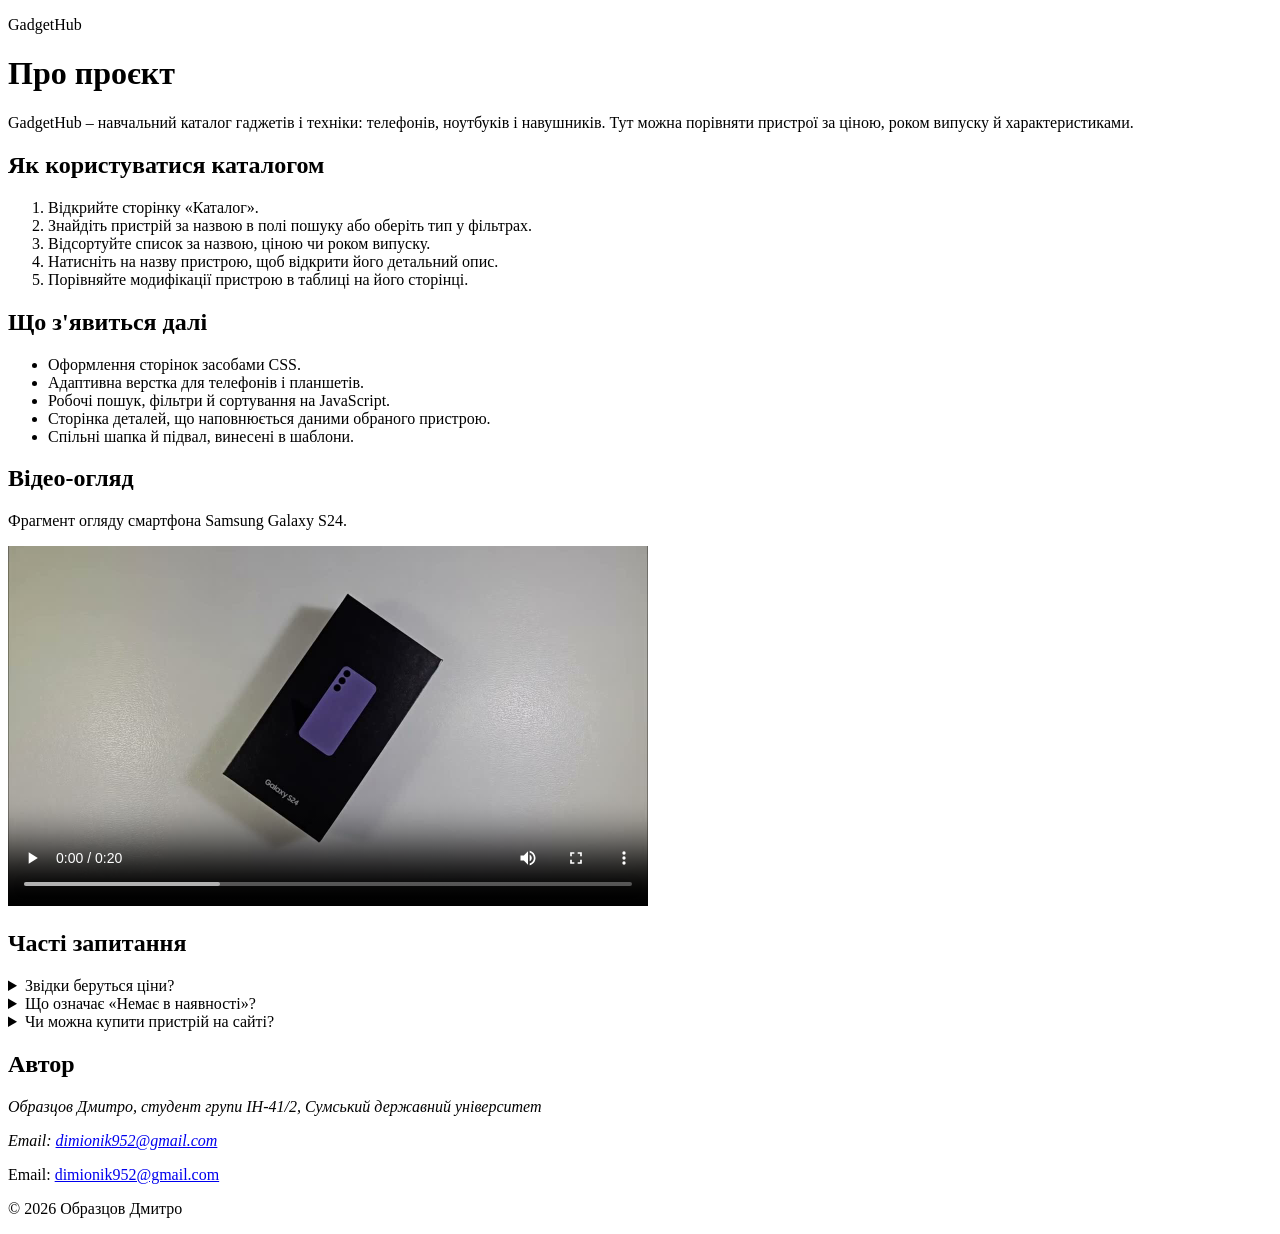
==== about.html @ 10565295 "add about page" ====
<!DOCTYPE html>
<html lang="uk">

<head>
    <meta charset="UTF-8">
    <meta name="viewport" content="width=device-width, initial-scale=1">
    <meta name="description"
        content="Про навчальний каталог GadgetHub: як ним користуватися, відео-огляд, плани розвитку та часті запитання">
    <title>Про проєкт – GadgetHub</title>
</head>

<body>
    <header id="site-header">
        <p class="site-name">GadgetHub</p>
    </header>

    <main id="main">
        <h1>Про проєкт</h1>
        <p>GadgetHub – навчальний каталог гаджетів і техніки: телефонів, ноутбуків і навушників. Тут можна
            порівняти пристрої за ціною, роком випуску й характеристиками.</p>

        <section id="usage" aria-labelledby="usage-title">
            <h2 id="usage-title">Як користуватися каталогом</h2>
            <ol>
                <li>Відкрийте сторінку «Каталог».</li>
                <li>Знайдіть пристрій за назвою в полі пошуку або оберіть тип у фільтрах.</li>
                <li>Відсортуйте список за назвою, ціною чи роком випуску.</li>
                <li>Натисніть на назву пристрою, щоб відкрити його детальний опис.</li>
                <li>Порівняйте модифікації пристрою в таблиці на його сторінці.</li>
            </ol>
        </section>

        <section id="roadmap" aria-labelledby="roadmap-title">
            <h2 id="roadmap-title">Що з'явиться далі</h2>
            <ul>
                <li>Оформлення сторінок засобами CSS.</li>
                <li>Адаптивна верстка для телефонів і планшетів.</li>
                <li>Робочі пошук, фільтри й сортування на JavaScript.</li>
                <li>Сторінка деталей, що наповнюється даними обраного пристрою.</li>
                <li>Спільні шапка й підвал, винесені в шаблони.</li>
            </ul>
        </section>

        <section id="video" aria-labelledby="video-title">
            <h2 id="video-title">Відео-огляд</h2>
            <p>Фрагмент огляду смартфона Samsung Galaxy S24.</p>
            <video controls width="640" height="360" preload="metadata" poster="media/preview.jpg">
                <source src="media/overview.webm" type="video/webm">
                <source src="media/overview.mp4" type="video/mp4">
                <track kind="captions" src="media/overview.uk.vtt" srclang="uk" label="Українська" default>
                <p>Ваш браузер не відтворює відео.
                    <a href="media/overview.mp4">Завантажте відеофайл</a>.
                </p>
            </video>
        </section>

        <section id="faq" aria-labelledby="faq-title">
            <h2 id="faq-title">Часті запитання</h2>
            <details name="faq">
                <summary>Звідки беруться ціни?</summary>
                <p>Ціни орієнтовні й зібрані з відкритих джерел. У магазинах вони можуть відрізнятися залежно від
                    модифікації та акцій.</p>
            </details>
            <details name="faq">
                <summary>Що означає «Немає в наявності»?</summary>
                <p>Пристрій тимчасово відсутній у продажу. У картці залишається остання відома ціна, щоб його
                    можна було порівняти з іншими.</p>
            </details>
            <details name="faq">
                <summary>Чи можна купити пристрій на сайті?</summary>
                <p>Ні, GadgetHub – каталог для вибору й порівняння техніки. Купити обраний пристрій можна в
                    будь-якому магазині електроніки.</p>
            </details>
        </section>

        <section id="author" aria-labelledby="author-title">
            <h2 id="author-title">Автор</h2>
            <address>
                <p>Образцов Дмитро, студент групи ІН-41/2, Сумський державний університет</p>
                <p>Email: <a href="mailto:dimionik952@gmail.com">dimionik952@gmail.com</a></p>
            </address>
        </section>
    </main>

    <footer id="contacts">
        <p>Email: <a href="mailto:dimionik952@gmail.com">dimionik952@gmail.com</a></p>
        <p>&copy; 2026 Образцов Дмитро</p>
    </footer>
</body>

</html>
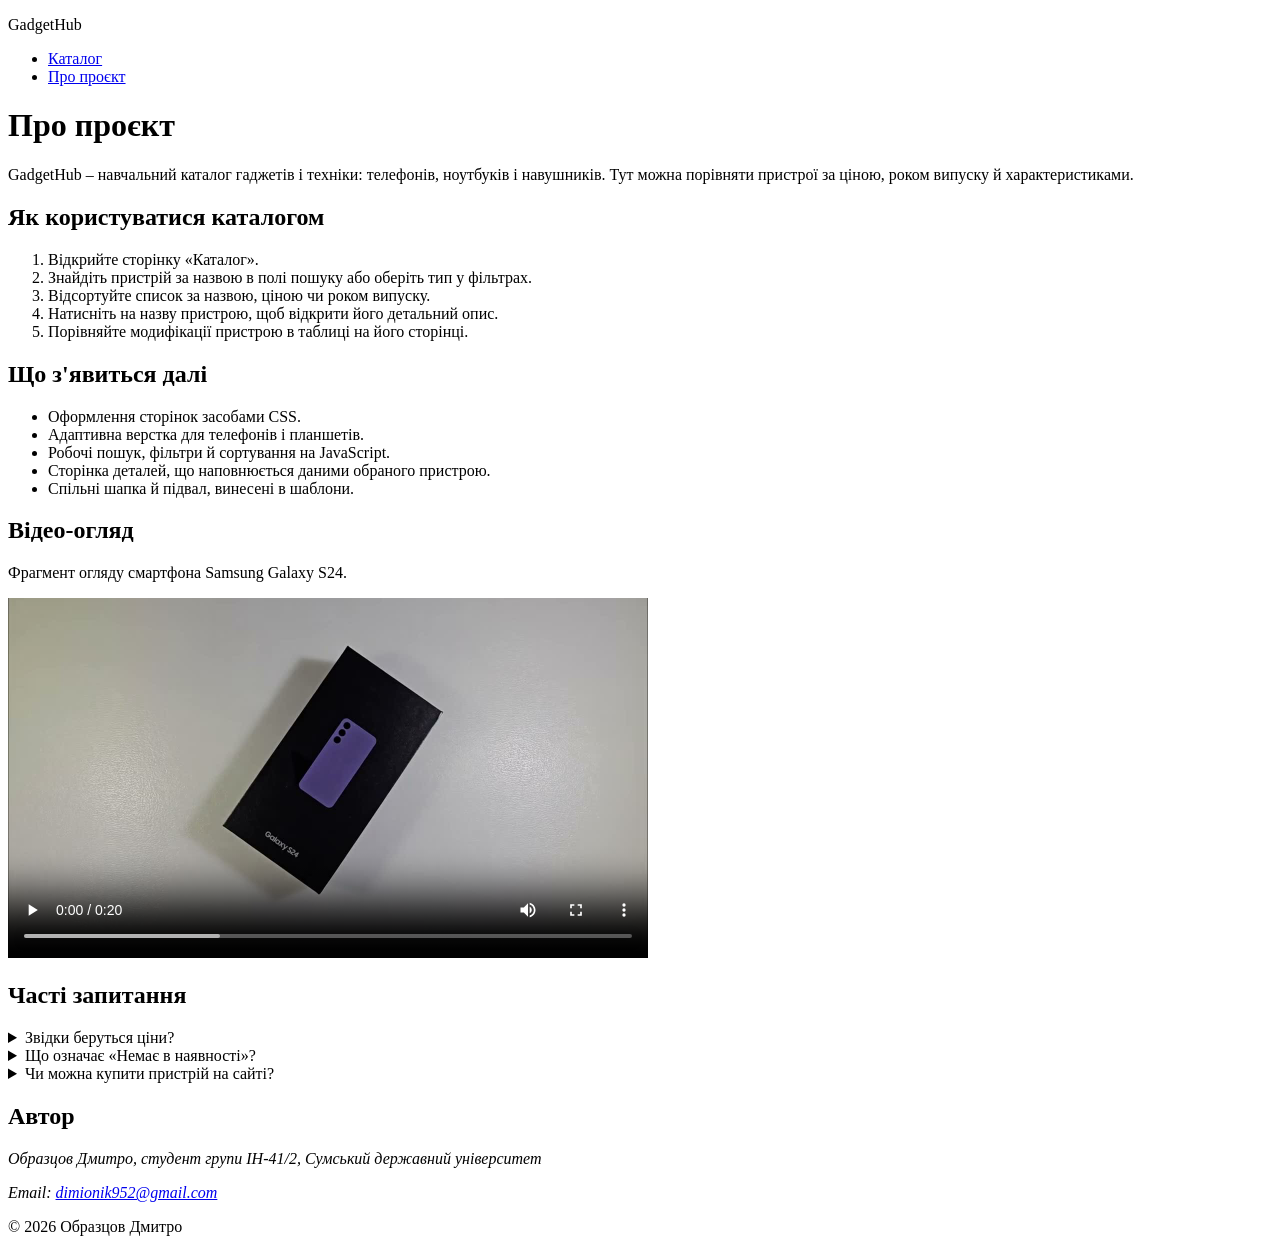
==== commit baae2e6b: "add navigation between pages" ====
--- a/about.html
+++ b/about.html
@@ -7,11 +7,18 @@
     <meta name="description"
         content="Про навчальний каталог GadgetHub: як ним користуватися, відео-огляд, плани розвитку та часті запитання">
     <title>Про проєкт – GadgetHub</title>
+    <link rel="icon" href="favicon.ico">
 </head>
 
 <body>
     <header id="site-header">
         <p class="site-name">GadgetHub</p>
+        <nav aria-label="Основна навігація">
+            <ul>
+                <li><a href="index.html">Каталог</a></li>
+                <li><a href="about.html" aria-current="page">Про проєкт</a></li>
+            </ul>
+        </nav>
     </header>
 
     <main id="main">
@@ -82,8 +89,7 @@
         </section>
     </main>
 
-    <footer id="contacts">
-        <p>Email: <a href="mailto:dimionik952@gmail.com">dimionik952@gmail.com</a></p>
+    <footer>
         <p>&copy; 2026 Образцов Дмитро</p>
     </footer>
 </body>
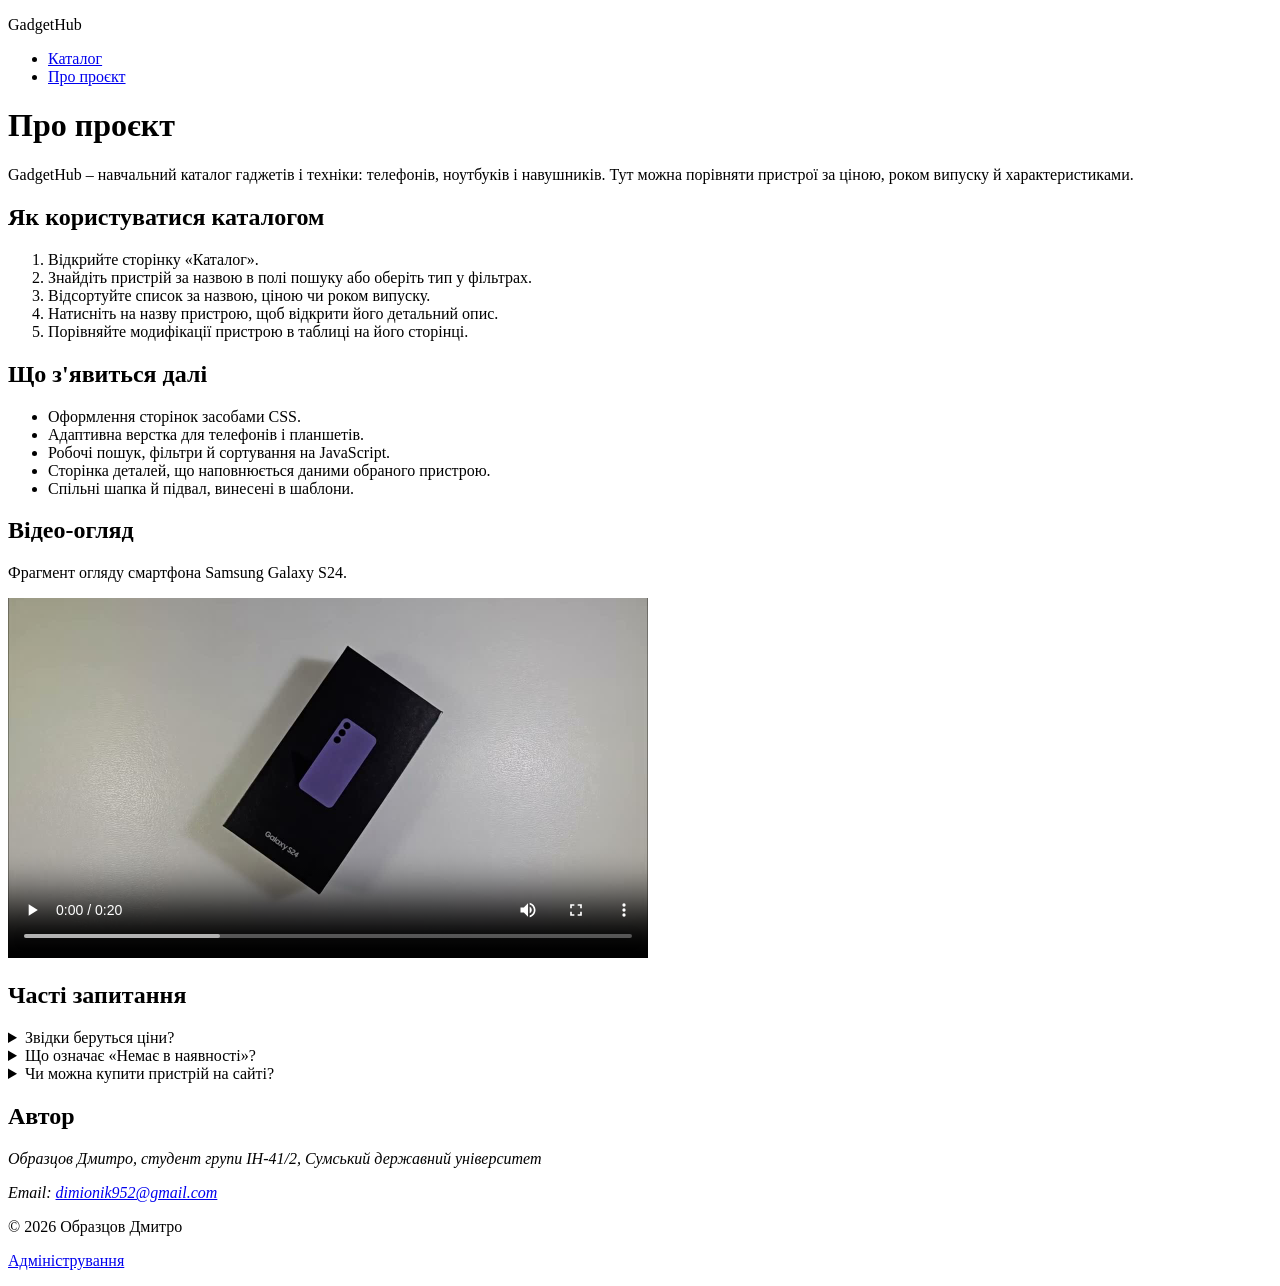
==== commit 336d0065: "add admin page" ====
--- a/about.html
+++ b/about.html
@@ -91,6 +91,7 @@
 
     <footer>
         <p>&copy; 2026 Образцов Дмитро</p>
+        <p><a href="admin.html">Адміністрування</a></p>
     </footer>
 </body>
 
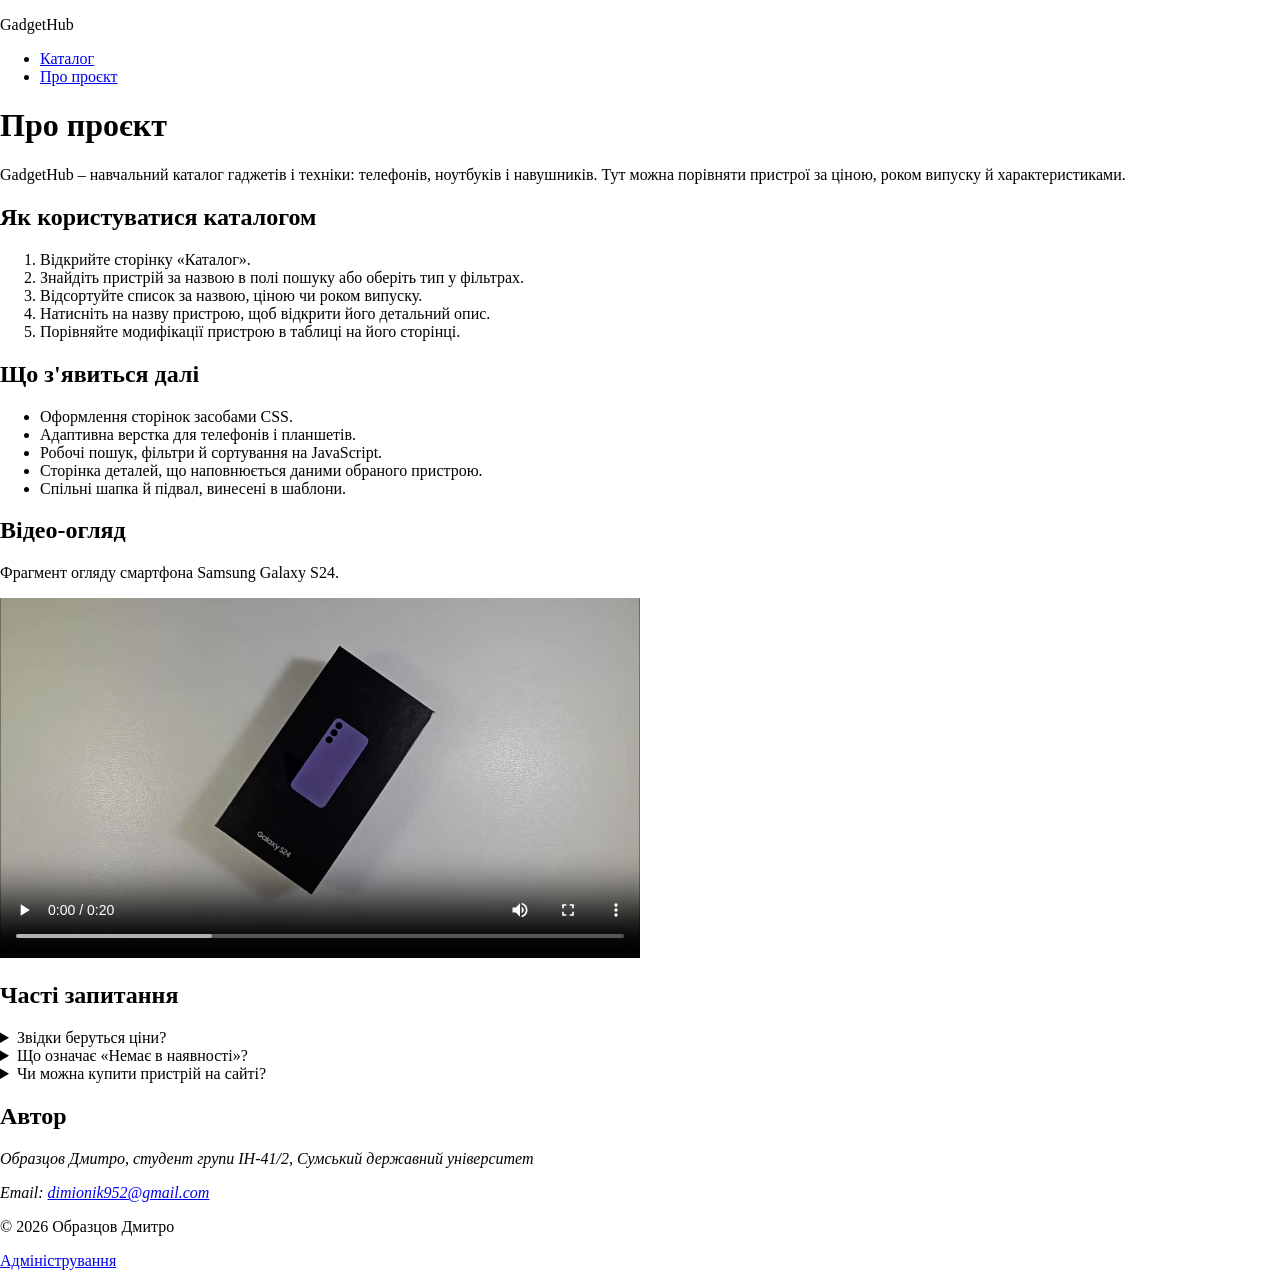
==== commit c2859917: "add stylesheet with layers, tokens and reset" ====
--- a/about.html
+++ b/about.html
@@ -8,6 +8,7 @@
         content="Про навчальний каталог GadgetHub: як ним користуватися, відео-огляд, плани розвитку та часті запитання">
     <title>Про проєкт – GadgetHub</title>
     <link rel="icon" href="favicon.ico">
+    <link rel="stylesheet" href="css/main.css">
 </head>
 
 <body>
--- a/css/main.css
+++ b/css/main.css
@@ -0,0 +1,72 @@
+@layer reset, base, components, utilities;
+
+/* ===== Reset ===== */
+
+@layer reset {
+  *,
+  *::before,
+  *::after {
+    box-sizing: border-box;
+  }
+
+  body {
+    margin: 0;
+  }
+
+  img,
+  video {
+    max-inline-size: 100%;
+    block-size: auto;
+  }
+
+  input,
+  button,
+  select,
+  textarea {
+    font: inherit;
+  }
+}
+
+/* ===== Дизайн-токени ===== */
+
+@layer base {
+  :root {
+    --color-bg: #f4f5f7;
+    --color-surface: #ffffff;
+    --color-surface-alt: #eceef2;
+    --color-text: #1c2129;
+    --color-text-muted: #566070;
+    --color-accent: #1f5bd1;
+    --color-on-accent: #ffffff;
+    --color-border: #7a8391;
+    --color-border-subtle: #dde1e6;
+    --color-focus: #c2410c;
+    --color-error: #c62828;
+    --color-success: #23743b;
+
+    --font-body: system-ui, "Segoe UI", Roboto, "Helvetica Neue", Arial, sans-serif;
+    --font-mono: ui-monospace, "Cascadia Mono", Consolas, "Liberation Mono", monospace;
+
+    --font-size-s: 0.875rem;
+    --font-size-m: 1rem;
+    --font-size-l: 1.25rem;
+    --font-size-xl: 1.75rem;
+    --line-height: 1.5;
+    --measure: 65ch;
+
+    --space-xs: 0.25rem;
+    --space-s: 0.5rem;
+    --space-m: 1rem;
+    --space-l: 1.5rem;
+    --space-xl: 2.5rem;
+
+    --border-width: 1px;
+    --border-width-strong: 2px;
+
+    --radius-s: 6px;
+    --radius-m: 12px;
+    --radius-pill: 999px;
+
+    --shadow-card: 0 1px 3px rgb(16 24 40 / 0.08), 0 4px 12px rgb(16 24 40 / 0.06);
+  }
+}
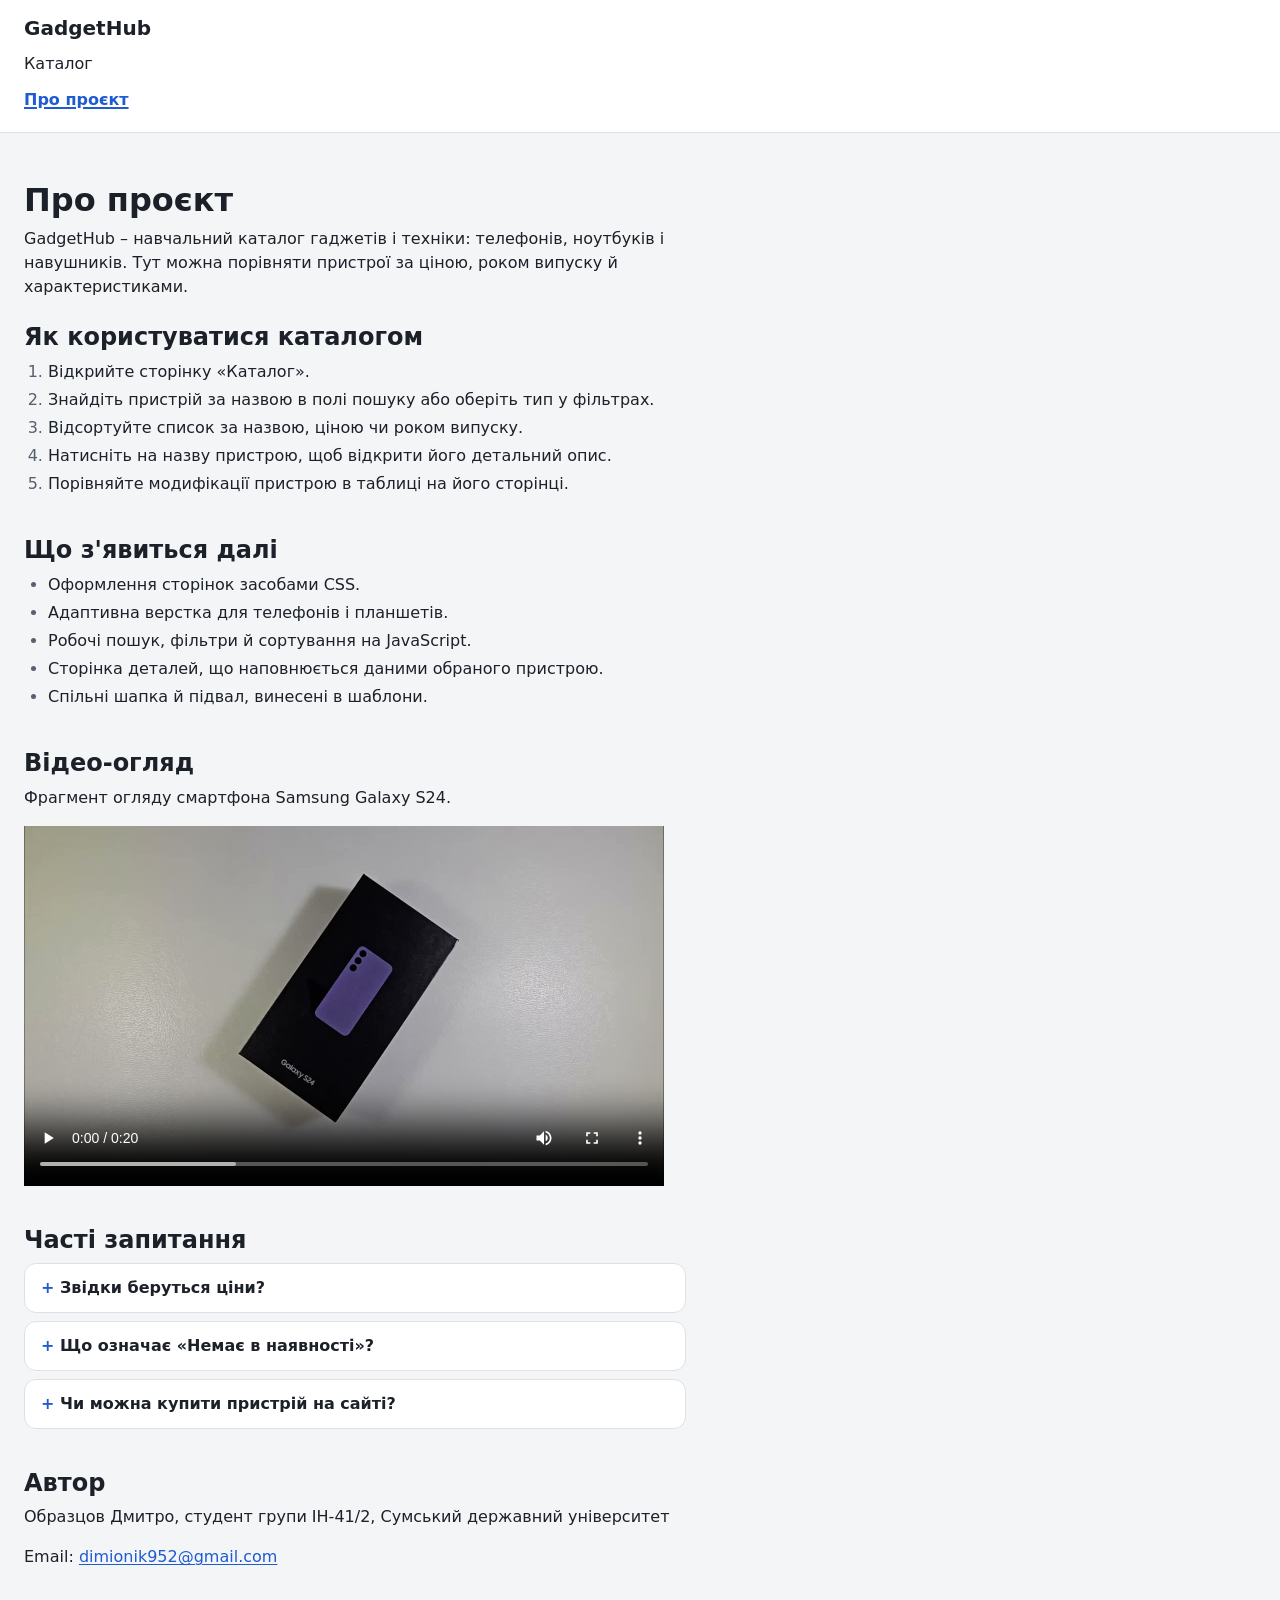
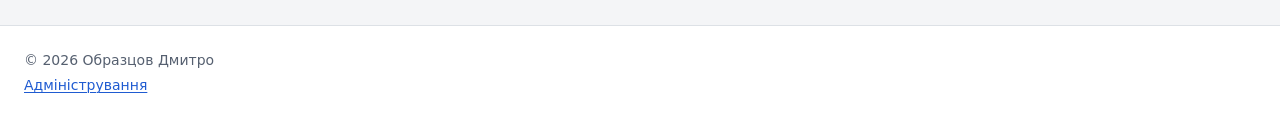
==== commit fb891945: "add components: header, nav, footer, breadcrumbs, device card, faq" ====
--- a/about.html
+++ b/about.html
@@ -12,17 +12,17 @@
 </head>
 
 <body>
-    <header id="site-header">
-        <p class="site-name">GadgetHub</p>
-        <nav aria-label="Основна навігація">
-            <ul>
-                <li><a href="index.html">Каталог</a></li>
-                <li><a href="about.html" aria-current="page">Про проєкт</a></li>
+    <header id="site-header" class="site-header">
+        <p class="site-header__name">GadgetHub</p>
+        <nav class="site-nav" aria-label="Основна навігація">
+            <ul class="site-nav__list">
+                <li><a class="site-nav__link" href="index.html">Каталог</a></li>
+                <li><a class="site-nav__link" href="about.html" aria-current="page">Про проєкт</a></li>
             </ul>
         </nav>
     </header>
 
-    <main id="main">
+    <main id="main" class="site-main">
         <h1>Про проєкт</h1>
         <p>GadgetHub – навчальний каталог гаджетів і техніки: телефонів, ноутбуків і навушників. Тут можна
             порівняти пристрої за ціною, роком випуску й характеристиками.</p>
@@ -64,19 +64,19 @@
 
         <section id="faq" aria-labelledby="faq-title">
             <h2 id="faq-title">Часті запитання</h2>
-            <details name="faq">
-                <summary>Звідки беруться ціни?</summary>
-                <p>Ціни орієнтовні й зібрані з відкритих джерел. У магазинах вони можуть відрізнятися залежно від
+            <details class="faq__item" name="faq">
+                <summary class="faq__question">Звідки беруться ціни?</summary>
+                <p class="faq__answer">Ціни орієнтовні й зібрані з відкритих джерел. У магазинах вони можуть відрізнятися залежно від
                     модифікації та акцій.</p>
             </details>
-            <details name="faq">
-                <summary>Що означає «Немає в наявності»?</summary>
-                <p>Пристрій тимчасово відсутній у продажу. У картці залишається остання відома ціна, щоб його
+            <details class="faq__item" name="faq">
+                <summary class="faq__question">Що означає «Немає в наявності»?</summary>
+                <p class="faq__answer">Пристрій тимчасово відсутній у продажу. У картці залишається остання відома ціна, щоб його
                     можна було порівняти з іншими.</p>
             </details>
-            <details name="faq">
-                <summary>Чи можна купити пристрій на сайті?</summary>
-                <p>Ні, GadgetHub – каталог для вибору й порівняння техніки. Купити обраний пристрій можна в
+            <details class="faq__item" name="faq">
+                <summary class="faq__question">Чи можна купити пристрій на сайті?</summary>
+                <p class="faq__answer">Ні, GadgetHub – каталог для вибору й порівняння техніки. Купити обраний пристрій можна в
                     будь-якому магазині електроніки.</p>
             </details>
         </section>
@@ -90,9 +90,9 @@
         </section>
     </main>
 
-    <footer>
-        <p>&copy; 2026 Образцов Дмитро</p>
-        <p><a href="admin.html">Адміністрування</a></p>
+    <footer class="site-footer">
+        <p class="site-footer__text">&copy; 2026 Образцов Дмитро</p>
+        <p class="site-footer__text"><a class="site-footer__link" href="admin.html">Адміністрування</a></p>
     </footer>
 </body>
 
--- a/css/main.css
+++ b/css/main.css
@@ -15,6 +15,7 @@
 
   img,
   video {
+    display: block;
     max-inline-size: 100%;
     block-size: auto;
   }
@@ -45,13 +46,14 @@
     --color-success: #23743b;
 
     --font-body: system-ui, "Segoe UI", Roboto, "Helvetica Neue", Arial, sans-serif;
-    --font-mono: ui-monospace, "Cascadia Mono", Consolas, "Liberation Mono", monospace;
 
     --font-size-s: 0.875rem;
     --font-size-m: 1rem;
     --font-size-l: 1.25rem;
-    --font-size-xl: 1.75rem;
+    --font-size-xl: 1.5rem;
+    --font-size-2xl: 2rem;
     --line-height: 1.5;
+    --line-height-tight: 1.2;
     --measure: 65ch;
 
     --space-xs: 0.25rem;
@@ -70,3 +72,449 @@
     --shadow-card: 0 1px 3px rgb(16 24 40 / 0.08), 0 4px 12px rgb(16 24 40 / 0.06);
   }
 }
+
+/* ===== Базові стилі документа ===== */
+
+@layer base {
+  body {
+    background-color: var(--color-bg);
+    color: var(--color-text);
+    font-family: var(--font-body);
+    font-size: var(--font-size-m);
+    line-height: var(--line-height);
+  }
+
+  ::selection {
+    background-color: var(--color-accent);
+    color: var(--color-on-accent);
+  }
+
+  :focus-visible {
+    outline: 3px solid var(--color-focus);
+    outline-offset: 2px;
+  }
+
+  /* --- Заголовки й текст --- */
+
+  h1,
+  h2,
+  h3 {
+    margin-block: var(--space-l) var(--space-s);
+    line-height: var(--line-height-tight);
+  }
+
+  h1 {
+    font-size: var(--font-size-2xl);
+  }
+
+  h2 {
+    font-size: var(--font-size-xl);
+  }
+
+  h3 {
+    font-size: var(--font-size-l);
+  }
+
+  p {
+    margin-block: 0 var(--space-m);
+  }
+
+  p,
+  li {
+    max-inline-size: var(--measure);
+  }
+
+  section + section {
+    margin-block-start: var(--space-xl);
+  }
+
+  abbr[title] {
+    text-decoration: underline dotted;
+    cursor: help;
+  }
+
+  address {
+    font-style: normal;
+  }
+
+  /* --- Посилання --- */
+
+  a {
+    color: var(--color-accent);
+    text-decoration-thickness: 1px;
+    text-underline-offset: 0.15em;
+  }
+
+  a:hover {
+    text-decoration-thickness: 2px;
+  }
+
+  /* --- Списки --- */
+
+  ul,
+  ol {
+    margin-block: 0 var(--space-m);
+    padding-inline-start: var(--space-l);
+  }
+
+  li + li {
+    margin-block-start: var(--space-xs);
+  }
+
+  li::marker {
+    color: var(--color-text-muted);
+  }
+
+  dl {
+    max-inline-size: var(--measure);
+    margin-block: 0 var(--space-m);
+  }
+
+  dt {
+    font-weight: 600;
+  }
+
+  dt:not(:first-child) {
+    margin-block-start: var(--space-s);
+    padding-block-start: var(--space-s);
+    border-block-start: var(--border-width) solid var(--color-border-subtle);
+  }
+
+  dd {
+    margin-inline-start: var(--space-m);
+  }
+
+  /* --- Зображення --- */
+
+  figure {
+    margin: 0 0 var(--space-l);
+  }
+
+  figcaption {
+    margin-block-start: var(--space-s);
+    color: var(--color-text-muted);
+    font-size: var(--font-size-s);
+  }
+
+  /* --- Таблиці --- */
+
+  table {
+    margin-block-end: var(--space-m);
+    border: var(--border-width) solid var(--color-border-subtle);
+    border-collapse: collapse;
+    background-color: var(--color-surface);
+  }
+
+  caption {
+    padding-block-end: var(--space-s);
+    font-weight: 600;
+    text-align: start;
+  }
+
+  th,
+  td {
+    padding: var(--space-s) var(--space-m);
+    border-block-end: var(--border-width) solid var(--color-border-subtle);
+    text-align: start;
+    vertical-align: top;
+  }
+
+  thead th {
+    border-block-end: var(--border-width-strong) solid var(--color-border);
+    background-color: var(--color-surface-alt);
+  }
+
+  tbody th {
+    font-weight: 600;
+  }
+
+  tbody tr:nth-child(even) {
+    background-color: var(--color-bg);
+  }
+}
+
+/* ===== Компоненти ===== */
+
+@layer components {
+  /* --- Каркас сторінки --- */
+
+  .site-header,
+  .site-main,
+  .site-footer {
+    padding-inline: var(--space-l);
+  }
+
+  .site-main {
+    padding-block: var(--space-l) var(--space-xl);
+  }
+
+  /* --- Шапка й навігація --- */
+
+  .site-header {
+    padding-block: var(--space-m);
+    border-block-end: var(--border-width) solid var(--color-border-subtle);
+    background-color: var(--color-surface);
+  }
+
+  .site-header__name {
+    margin-block: 0 var(--space-s);
+    font-size: var(--font-size-l);
+    font-weight: 700;
+    line-height: var(--line-height-tight);
+  }
+
+  .site-nav__list {
+    margin: 0;
+    padding: 0;
+    list-style: none;
+  }
+
+  .site-nav__link {
+    display: inline-block;
+    padding-block: var(--space-xs);
+    color: var(--color-text);
+    text-decoration: none;
+  }
+
+  .site-nav__link:hover {
+    color: var(--color-accent);
+    text-decoration: underline;
+  }
+
+  .site-nav__link[aria-current="page"] {
+    color: var(--color-accent);
+    font-weight: 700;
+    text-decoration: underline;
+    text-decoration-thickness: 2px;
+  }
+
+  /* --- Підвал --- */
+
+  .site-footer {
+    padding-block: var(--space-l);
+    border-block-start: var(--border-width) solid var(--color-border-subtle);
+    background-color: var(--color-surface);
+    color: var(--color-text-muted);
+    font-size: var(--font-size-s);
+  }
+
+  .site-footer__text {
+    margin-block: 0 var(--space-xs);
+  }
+
+  .site-footer__link[aria-current="page"] {
+    color: var(--color-text);
+    font-weight: 700;
+    text-decoration: none;
+  }
+
+  /* --- Хлібні крихти --- */
+
+  .breadcrumbs__list {
+    margin: 0;
+    padding: 0;
+    list-style: none;
+    font-size: var(--font-size-s);
+  }
+
+  .breadcrumbs__item {
+    display: inline;
+  }
+
+  .breadcrumbs__item + .breadcrumbs__item::before {
+    content: "/";
+    margin-inline: var(--space-xs) var(--space-s);
+    color: var(--color-text-muted);
+  }
+
+  .breadcrumbs__item[aria-current="page"] {
+    color: var(--color-text-muted);
+  }
+
+  /* --- Бейдж і ціна --- */
+
+  .badge {
+    display: inline-block;
+    padding: 0.125em 0.625em;
+    border: var(--border-width) solid var(--color-border-subtle);
+    border-radius: var(--radius-pill);
+    background-color: var(--color-surface-alt);
+    color: var(--color-text);
+    font-size: var(--font-size-s);
+    font-weight: 600;
+  }
+
+  .badge[data-in-stock="true"] {
+    border-color: currentColor;
+    color: var(--color-success);
+  }
+
+  .badge[data-in-stock="false"] {
+    border-color: currentColor;
+    border-style: dashed;
+    color: var(--color-error);
+  }
+
+  .price {
+    color: var(--color-accent);
+    font-size: var(--font-size-xl);
+    font-weight: 700;
+    font-variant-numeric: tabular-nums;
+  }
+
+  /* --- Каталог і картка пристрою --- */
+
+  .device-list {
+    margin: 0;
+    padding: 0;
+    list-style: none;
+  }
+
+  .device-list__item + .device-list__item {
+    margin-block-start: var(--space-l);
+  }
+
+  .device-card {
+    max-inline-size: 26rem;
+    padding: var(--space-l);
+    border: var(--border-width) solid var(--color-border-subtle);
+    border-radius: var(--radius-m);
+    background-color: var(--color-surface);
+    box-shadow: var(--shadow-card);
+  }
+
+  .device-card__title {
+    margin-block: 0 var(--space-m);
+    font-size: var(--font-size-l);
+  }
+
+  .device-card__link {
+    color: var(--color-text);
+    text-decoration: none;
+  }
+
+  .device-card__link:hover {
+    color: var(--color-accent);
+    text-decoration: underline;
+  }
+
+  .device-card__image {
+    inline-size: 100%;
+    border-radius: var(--radius-s);
+  }
+
+  .device-card__specs {
+    margin-block: var(--space-m);
+  }
+
+  .device-card__specs > dt {
+    margin-block-start: var(--space-s);
+    padding: 0;
+    border: 0;
+    color: var(--color-text-muted);
+    font-size: var(--font-size-s);
+    font-weight: 400;
+  }
+
+  .device-card__specs > dd {
+    margin-inline-start: 0;
+  }
+
+  .device-card__description {
+    margin: 0;
+    color: var(--color-text-muted);
+  }
+
+  .device-card:has([data-in-stock="false"]) {
+    border-style: dashed;
+    border-color: var(--color-border);
+    background-color: var(--color-surface-alt);
+    box-shadow: none;
+  }
+
+  .device-card:has([data-in-stock="false"]) .device-card__image {
+    opacity: 0.6;
+    filter: grayscale(1);
+  }
+
+  .device-card:has([data-in-stock="false"]) .price {
+    color: var(--color-text-muted);
+  }
+
+  /* --- Сторінка деталей --- */
+
+  .figure {
+    max-inline-size: 40rem;
+  }
+
+  .figure__image {
+    border: var(--border-width) solid var(--color-border-subtle);
+    border-radius: var(--radius-m);
+  }
+
+  .toc {
+    max-inline-size: 24rem;
+    margin-block-end: var(--space-xl);
+    padding: var(--space-m) var(--space-l);
+    border: var(--border-width) solid var(--color-border-subtle);
+    border-radius: var(--radius-m);
+    background-color: var(--color-surface);
+  }
+
+  .toc__title {
+    margin-block: 0 var(--space-s);
+    font-size: var(--font-size-m);
+  }
+
+  .toc__list {
+    margin: 0;
+  }
+
+  /* --- Часті запитання --- */
+
+  .faq__item {
+    max-inline-size: var(--measure);
+    padding: var(--space-s) var(--space-m);
+    border: var(--border-width) solid var(--color-border-subtle);
+    border-radius: var(--radius-m);
+    background-color: var(--color-surface);
+  }
+
+  .faq__item + .faq__item {
+    margin-block-start: var(--space-s);
+  }
+
+  .faq__question {
+    padding-block: var(--space-xs);
+    font-weight: 600;
+    cursor: pointer;
+  }
+
+  .faq__question::marker {
+    content: "+  ";
+    color: var(--color-accent);
+    font-weight: 700;
+  }
+
+  .faq__item[open] > .faq__question {
+    margin-block-end: var(--space-s);
+  }
+
+  .faq__item[open] > .faq__question::marker {
+    content: "−  ";
+  }
+
+  .faq__answer {
+    margin: 0;
+    padding-block-end: var(--space-xs);
+  }
+}
+
+/* ===== Утиліти ===== */
+
+@layer utilities {
+  .u-numeric {
+    text-align: end;
+    font-variant-numeric: tabular-nums;
+  }
+}
